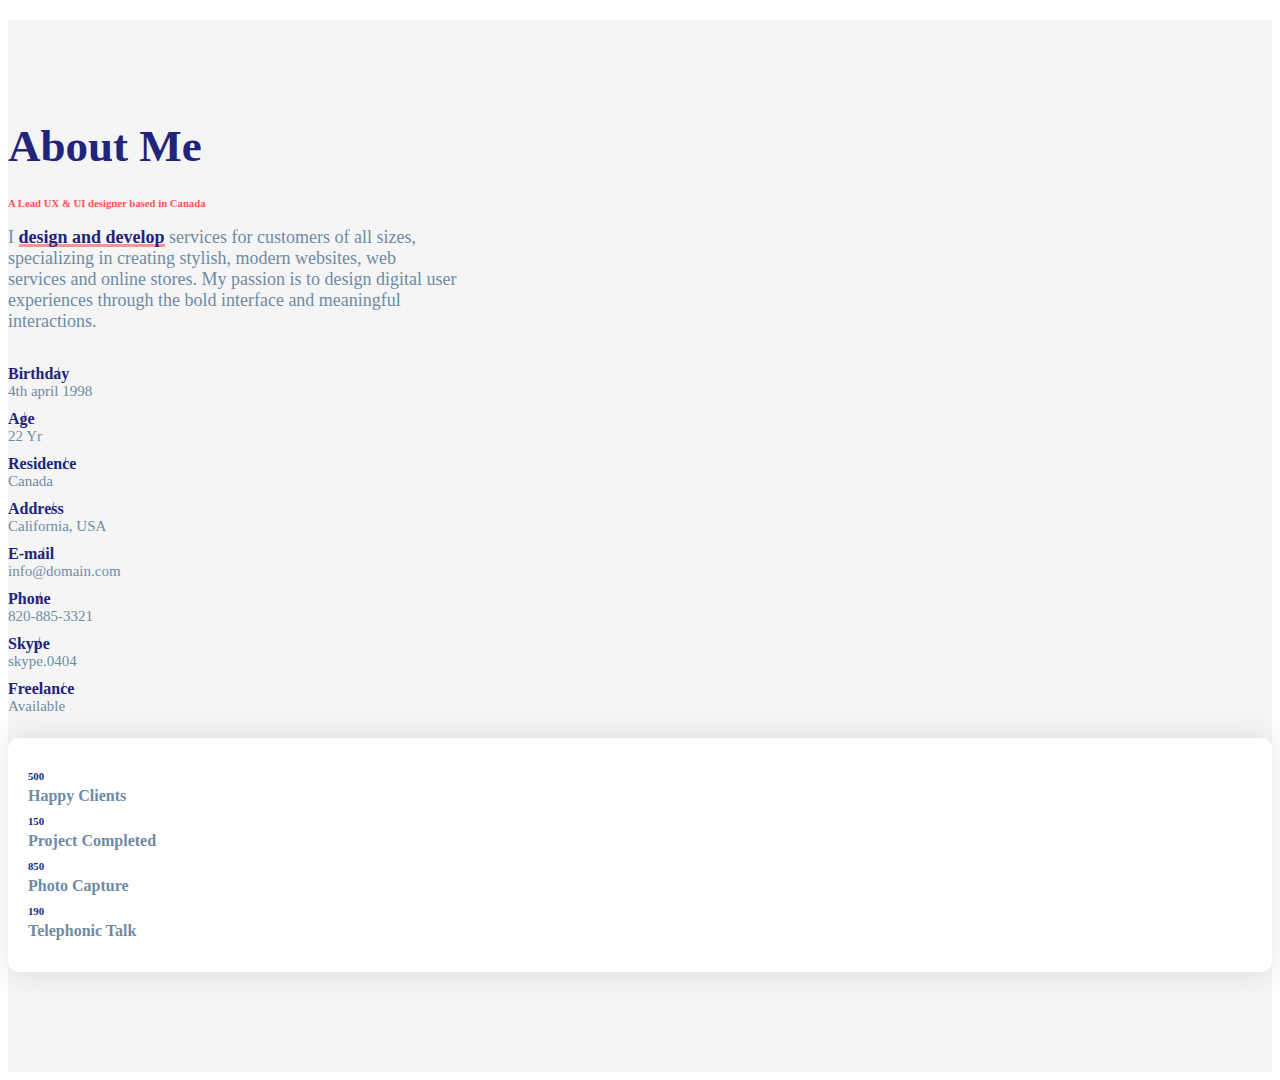
==== about.html @ 91ae4f61 "update" ====
<!doctype html>
<html lang="en">
  <head>
    <meta charset="utf-8">
    <meta name="viewport" content="width=device-width, initial-scale=1">
    <link  rel="stylesheet" href="/style/about-style.css"/>
    <title>Bootstrap demo</title>
    <link href="https://cdn.jsdelivr.net/npm/bootstrap@5.2.3/dist/css/bootstrap.min.css" rel="stylesheet" integrity="sha384-rbsA2VBKQhggwzxH7pPCaAqO46MgnOM80zW1RWuH61DGLwZJEdK2Kadq2F9CUG65" crossorigin="anonymous">
  </head>
  <body>
    <section class="section about-section gray-bg" id="about">
        <div class="container">
            <div class="row align-items-center flex-row-reverse">
                <div class="col-lg-6">
                    <div class="about-text go-to">
                        <h3 class="dark-color">About Me</h3>
                        <h6 class="theme-color lead">A Lead UX &amp; UI designer based in Canada</h6>
                        <p>I <mark>design and develop</mark> services for customers of all sizes, specializing in creating stylish, modern websites, web services and online stores. My passion is to design digital user experiences through the bold interface and meaningful interactions.</p>
                        <div class="row about-list">
                            <div class="col-md-6">
                                <div class="media">
                                    <label>Birthday</label>
                                    <p>4th april 1998</p>
                                </div>
                                <div class="media">
                                    <label>Age</label>
                                    <p>22 Yr</p>
                                </div>
                                <div class="media">
                                    <label>Residence</label>
                                    <p>Canada</p>
                                </div>
                                <div class="media">
                                    <label>Address</label>
                                    <p>California, USA</p>
                                </div>
                            </div>
                            <div class="col-md-6">
                                <div class="media">
                                    <label>E-mail</label>
                                    <p>info@domain.com</p>
                                </div>
                                <div class="media">
                                    <label>Phone</label>
                                    <p>820-885-3321</p>
                                </div>
                                <div class="media">
                                    <label>Skype</label>
                                    <p>skype.0404</p>
                                </div>
                                <div class="media">
                                    <label>Freelance</label>
                                    <p>Available</p>
                                </div>
                            </div>
                        </div>
                    </div>
                </div>
                <div class="col-lg-6">
                    <div class="about-avatar">
                        <img src="https://bootdey.com/img/Content/avatar/avatar7.png" title="" alt="">
                    </div>
                </div>
            </div>
            <div class="counter">
                <div class="row">
                    <div class="col-6 col-lg-3">
                        <div class="count-data text-center">
                            <h6 class="count h2" data-to="500" data-speed="500">500</h6>
                            <p class="m-0px font-w-600">Happy Clients</p>
                        </div>
                    </div>
                    <div class="col-6 col-lg-3">
                        <div class="count-data text-center">
                            <h6 class="count h2" data-to="150" data-speed="150">150</h6>
                            <p class="m-0px font-w-600">Project Completed</p>
                        </div>
                    </div>
                    <div class="col-6 col-lg-3">
                        <div class="count-data text-center">
                            <h6 class="count h2" data-to="850" data-speed="850">850</h6>
                            <p class="m-0px font-w-600">Photo Capture</p>
                        </div>
                    </div>
                    <div class="col-6 col-lg-3">
                        <div class="count-data text-center">
                            <h6 class="count h2" data-to="190" data-speed="190">190</h6>
                            <p class="m-0px font-w-600">Telephonic Talk</p>
                        </div>
                    </div>
                </div>
            </div>
        </div>
    </section>
    <script src="https://cdn.jsdelivr.net/npm/bootstrap@5.2.3/dist/js/bootstrap.bundle.min.js" integrity="sha384-kenU1KFdBIe4zVF0s0G1M5b4hcpxyD9F7jL+jjXkk+Q2h455rYXK/7HAuoJl+0I4" crossorigin="anonymous"></script>
  </body>
</html>
---- style/about-style.css ----
body{
    color: #6F8BA4;
    margin-top:20px;
}
.section {
    padding: 100px 0;
    position: relative;
}
.gray-bg {
    background-color: #f5f5f5;
}
img {
    max-width: 100%;
}
img {
    vertical-align: middle;
    border-style: none;
}
/* About Me 
---------------------*/
.about-text h3 {
  font-size: 45px;
  font-weight: 700;
  margin: 0 0 6px;
}
@media (max-width: 767px) {
  .about-text h3 {
    font-size: 35px;
  }
}
.about-text h6 {
  font-weight: 600;
  margin-bottom: 15px;
}
@media (max-width: 767px) {
  .about-text h6 {
    font-size: 18px;
  }
}
.about-text p {
  font-size: 18px;
  max-width: 450px;
}
.about-text p mark {
  font-weight: 600;
  color: #20247b;
}

.about-list {
  padding-top: 10px;
}
.about-list .media {
  padding: 5px 0;
}
.about-list label {
  color: #20247b;
  font-weight: 600;
  width: 88px;
  margin: 0;
  position: relative;
}
.about-list label:after {
  content: "";
  position: absolute;
  top: 0;
  bottom: 0;
  right: 11px;
  width: 1px;
  height: 12px;
  background: #20247b;
  -moz-transform: rotate(15deg);
  -o-transform: rotate(15deg);
  -ms-transform: rotate(15deg);
  -webkit-transform: rotate(15deg);
  transform: rotate(15deg);
  margin: auto;
  opacity: 0.5;
}
.about-list p {
  margin: 0;
  font-size: 15px;
}

@media (max-width: 991px) {
  .about-avatar {
    margin-top: 30px;
  }
}

.about-section .counter {
  padding: 22px 20px;
  background: #ffffff;
  border-radius: 10px;
  box-shadow: 0 0 30px rgba(31, 45, 61, 0.125);
}
.about-section .counter .count-data {
  margin-top: 10px;
  margin-bottom: 10px;
}
.about-section .counter .count {
  font-weight: 700;
  color: #20247b;
  margin: 0 0 5px;
}
.about-section .counter p {
  font-weight: 600;
  margin: 0;
}
mark {
    background-image: linear-gradient(rgba(252, 83, 86, 0.6), rgba(252, 83, 86, 0.6));
    background-size: 100% 3px;
    background-repeat: no-repeat;
    background-position: 0 bottom;
    background-color: transparent;
    padding: 0;
    color: currentColor;
}
.theme-color {
    color: #fc5356;
}
.dark-color {
    color: #20247b;
}
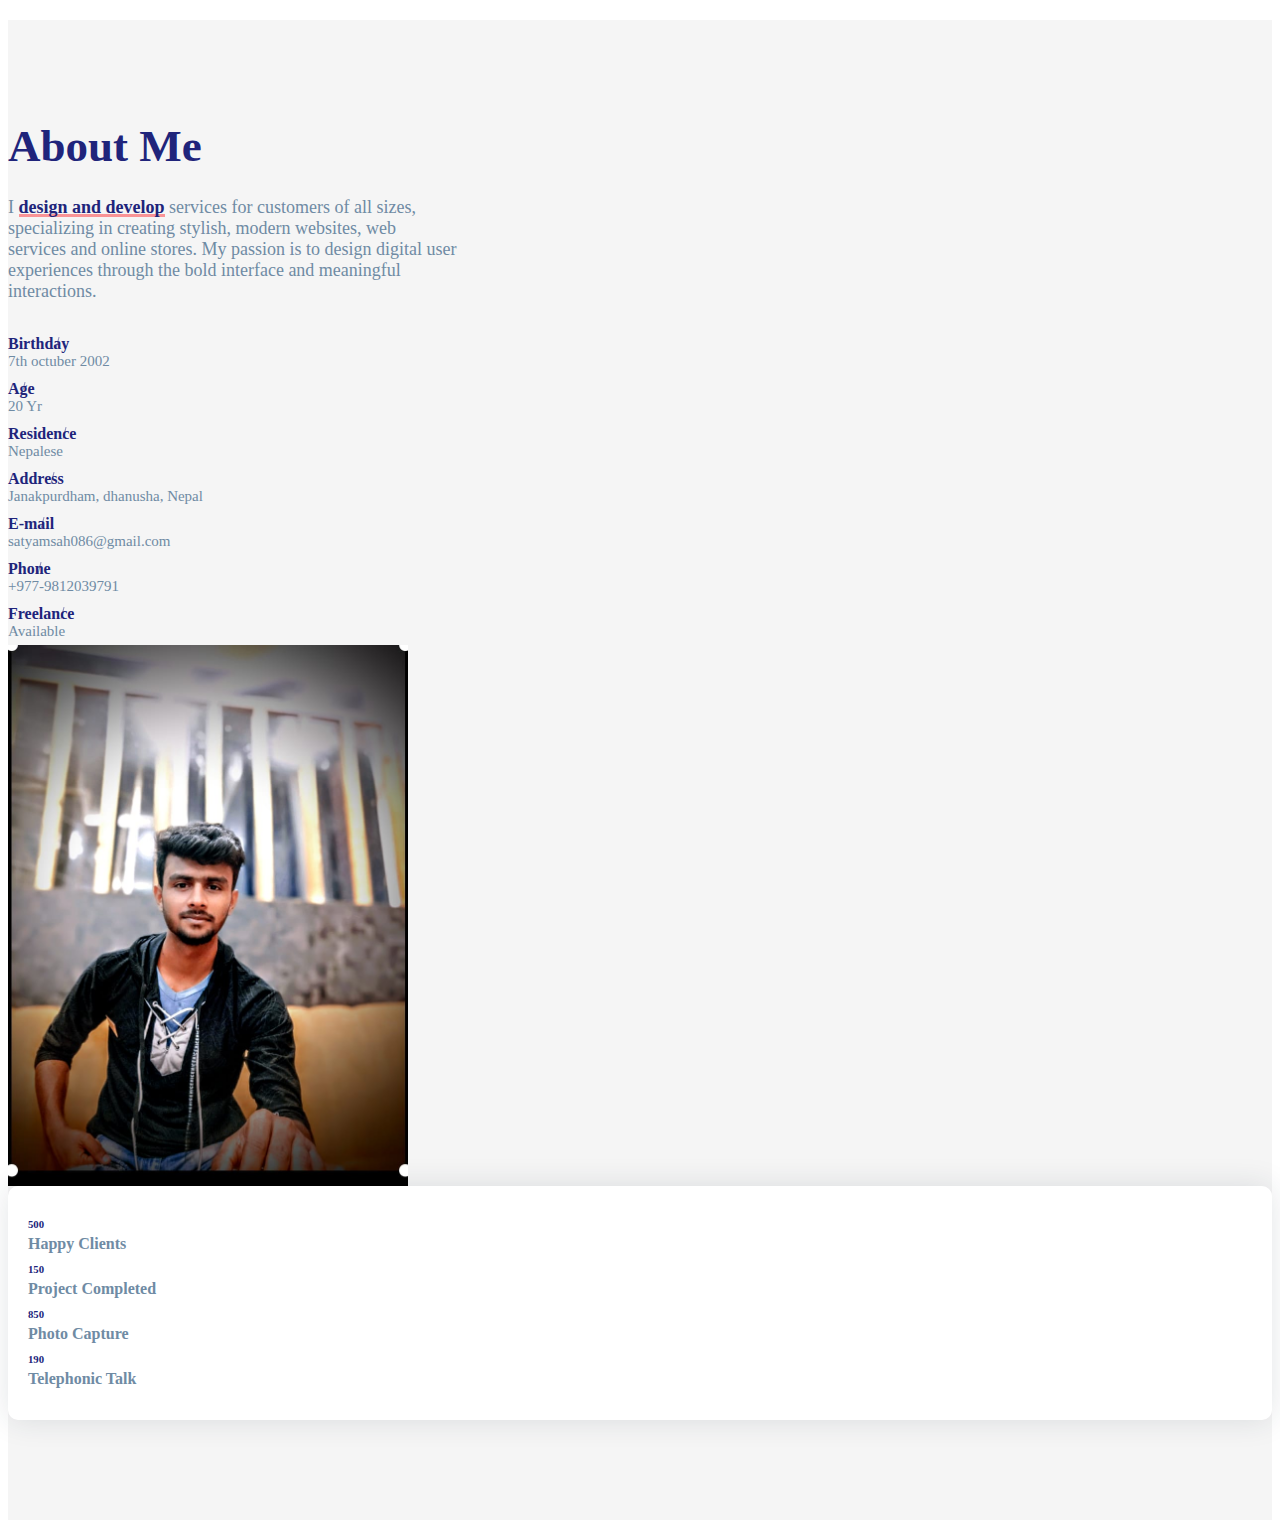
==== commit 554376df: "update" ====
--- a/about.html
+++ b/about.html
@@ -4,7 +4,7 @@
     <meta charset="utf-8">
     <meta name="viewport" content="width=device-width, initial-scale=1">
     <link  rel="stylesheet" href="/style/about-style.css"/>
-    <title>Bootstrap demo</title>
+    <title>CoderGyan / About Us</title>
     <link href="https://cdn.jsdelivr.net/npm/bootstrap@5.2.3/dist/css/bootstrap.min.css" rel="stylesheet" integrity="sha384-rbsA2VBKQhggwzxH7pPCaAqO46MgnOM80zW1RWuH61DGLwZJEdK2Kadq2F9CUG65" crossorigin="anonymous">
   </head>
   <body>
@@ -14,40 +14,39 @@
                 <div class="col-lg-6">
                     <div class="about-text go-to">
                         <h3 class="dark-color">About Me</h3>
-                        <h6 class="theme-color lead">A Lead UX &amp; UI designer based in Canada</h6>
+                        <h6 class="theme-color lead"></h6>
                         <p>I <mark>design and develop</mark> services for customers of all sizes, specializing in creating stylish, modern websites, web services and online stores. My passion is to design digital user experiences through the bold interface and meaningful interactions.</p>
                         <div class="row about-list">
                             <div class="col-md-6">
                                 <div class="media">
                                     <label>Birthday</label>
-                                    <p>4th april 1998</p>
+                                    <p>
+                                        7th octuber 2002
+                                    </p>
                                 </div>
                                 <div class="media">
                                     <label>Age</label>
-                                    <p>22 Yr</p>
+                                    <p>20 Yr</p>
                                 </div>
                                 <div class="media">
                                     <label>Residence</label>
-                                    <p>Canada</p>
+                                    <p>Nepalese</p>
                                 </div>
                                 <div class="media">
                                     <label>Address</label>
-                                    <p>California, USA</p>
+                                    <p>Janakpurdham, dhanusha, Nepal</p>
                                 </div>
                             </div>
                             <div class="col-md-6">
                                 <div class="media">
                                     <label>E-mail</label>
-                                    <p>info@domain.com</p>
+                                    <p>satyamsah086@gmail.com</p>
                                 </div>
                                 <div class="media">
                                     <label>Phone</label>
-                                    <p>820-885-3321</p>
+                                    <p>+977-9812039791</p>
                                 </div>
-                                <div class="media">
-                                    <label>Skype</label>
-                                    <p>skype.0404</p>
-                                </div>
+                                
                                 <div class="media">
                                     <label>Freelance</label>
                                     <p>Available</p>
@@ -56,9 +55,9 @@
                         </div>
                     </div>
                 </div>
-                <div class="col-lg-6">
+                <div class="col-lg-4">
                     <div class="about-avatar">
-                        <img src="https://bootdey.com/img/Content/avatar/avatar7.png" title="" alt="">
+                        <img src="/img/logo.jpg" width="400"  title="" alt="">
                     </div>
                 </div>
             </div>
